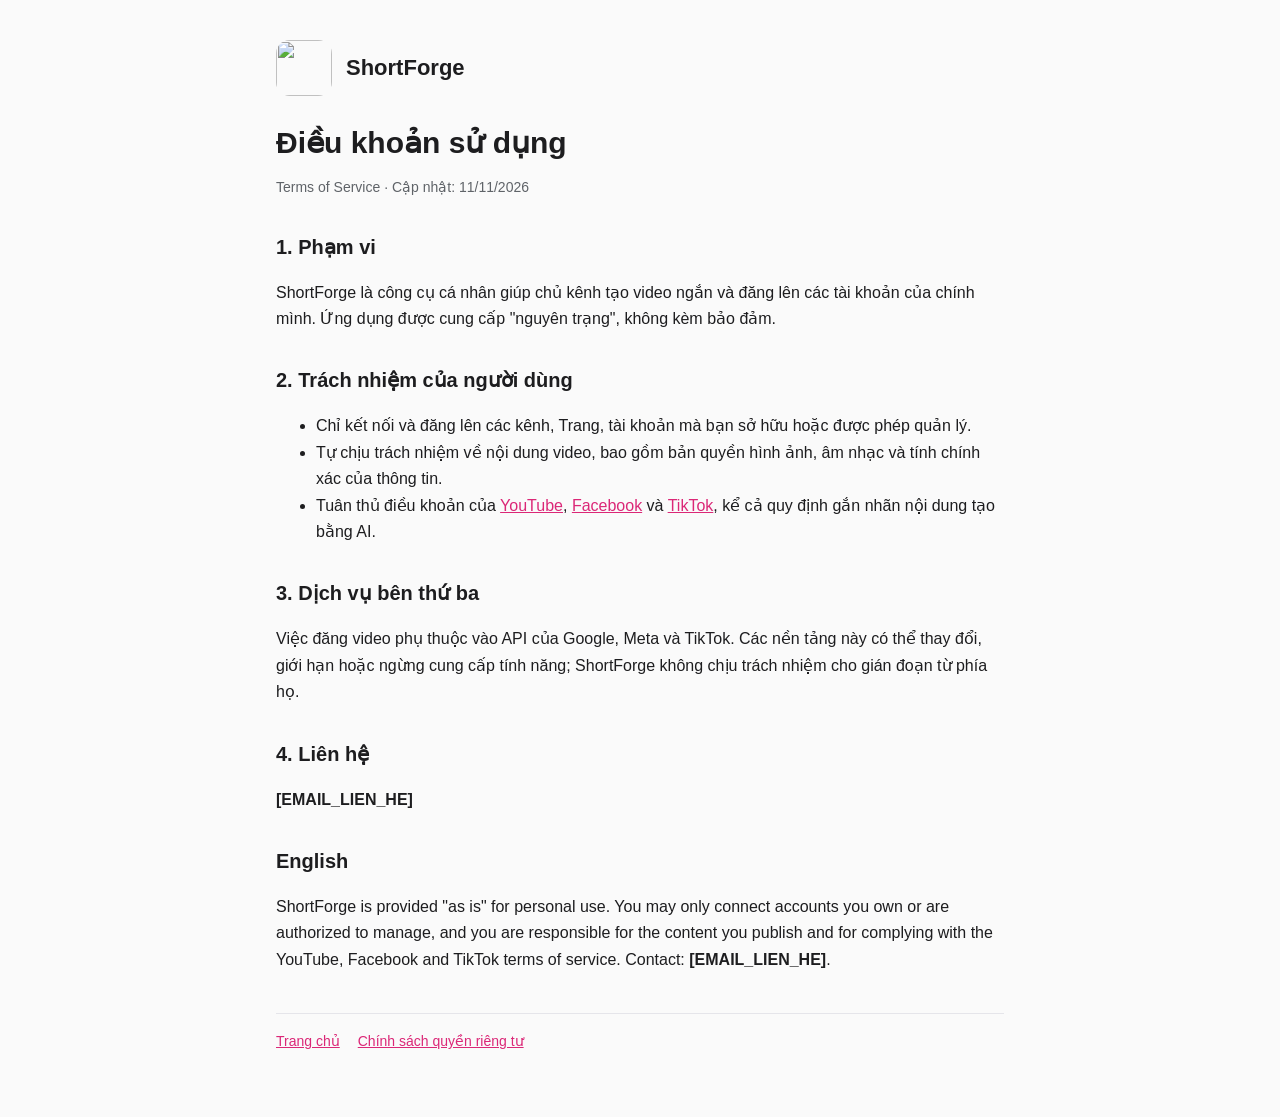
==== terms.html @ a095d534 "Add files via upload" ====
<!doctype html>
<html lang="vi">
<head>
<meta charset="utf-8">
<meta name="viewport" content="width=device-width, initial-scale=1">
<title>ShortForge Terms</title>
<link rel="icon" href="icon.png">
<link rel="stylesheet" href="style.css">
</head>
<body>
<main>
  <header><img src="icon.png" alt=""><a href="index.html">ShortForge</a></header>
  <h1>Điều khoản sử dụng</h1>
  <p class="muted">Terms of Service · Cập nhật: 11/11/2026</p>

  <h2>1. Phạm vi</h2>
  <p>ShortForge là công cụ cá nhân giúp chủ kênh tạo video ngắn và đăng lên các tài khoản của chính mình.
     Ứng dụng được cung cấp "nguyên trạng", không kèm bảo đảm.</p>

  <h2>2. Trách nhiệm của người dùng</h2>
  <ul>
    <li>Chỉ kết nối và đăng lên các kênh, Trang, tài khoản mà bạn sở hữu hoặc được phép quản lý.</li>
    <li>Tự chịu trách nhiệm về nội dung video, bao gồm bản quyền hình ảnh, âm nhạc và tính chính xác của thông tin.</li>
    <li>Tuân thủ điều khoản của <a href="https://www.youtube.com/t/terms">YouTube</a>,
        <a href="https://www.facebook.com/terms">Facebook</a> và
        <a href="https://www.tiktok.com/legal/terms-of-service">TikTok</a>,
        kể cả quy định gắn nhãn nội dung tạo bằng AI.</li>
  </ul>

  <h2>3. Dịch vụ bên thứ ba</h2>
  <p>Việc đăng video phụ thuộc vào API của Google, Meta và TikTok. Các nền tảng này có thể thay đổi, giới hạn
     hoặc ngừng cung cấp tính năng; ShortForge không chịu trách nhiệm cho gián đoạn từ phía họ.</p>

  <h2>4. Liên hệ</h2>
  <p><strong>[EMAIL_LIEN_HE]</strong></p>

  <h2>English</h2>
  <p>ShortForge is provided "as is" for personal use. You may only connect accounts you own or are authorized to
     manage, and you are responsible for the content you publish and for complying with the YouTube, Facebook and
     TikTok terms of service. Contact: <strong>[EMAIL_LIEN_HE]</strong>.</p>

  <nav>
    <a href="index.html">Trang chủ</a>
    <a href="privacy.html">Chính sách quyền riêng tư</a>
  </nav>
</main>
</body>
</html>
---- style.css ----
:root { --bg: #fafafa; --fg: #1d1d1f; --muted: #5f6368; --accent: #db2777; --card: #fff; --line: #e5e5ea; }
@media (prefers-color-scheme: dark) {
  :root { --bg: #111114; --fg: #f2f2f7; --muted: #a1a1aa; --accent: #f472b6; --card: #1c1c21; --line: #2c2c33; }
}
* { box-sizing: border-box; }
body { margin: 0; background: var(--bg); color: var(--fg); font: 16px/1.65 -apple-system, "Segoe UI", Roboto, sans-serif; }
main { max-width: 760px; margin: 0 auto; padding: 40px 16px 64px; }
header { display: flex; align-items: center; gap: 14px; margin-bottom: 28px; }
header img { width: 56px; height: 56px; border-radius: 14px; }
header a { color: inherit; text-decoration: none; font-weight: 700; font-size: 22px; }
h1 { font-size: 30px; line-height: 1.25; margin: 0 0 8px; }
h2 { font-size: 20px; margin: 32px 0 8px; }
p, li { color: var(--fg); }
.muted { color: var(--muted); font-size: 14px; }
.card { background: var(--card); border: 1px solid var(--line); border-radius: 14px; padding: 20px; margin: 16px 0; }
nav { margin-top: 40px; padding-top: 16px; border-top: 1px solid var(--line); display: flex; gap: 18px; flex-wrap: wrap; font-size: 14px; }
a { color: var(--accent); }
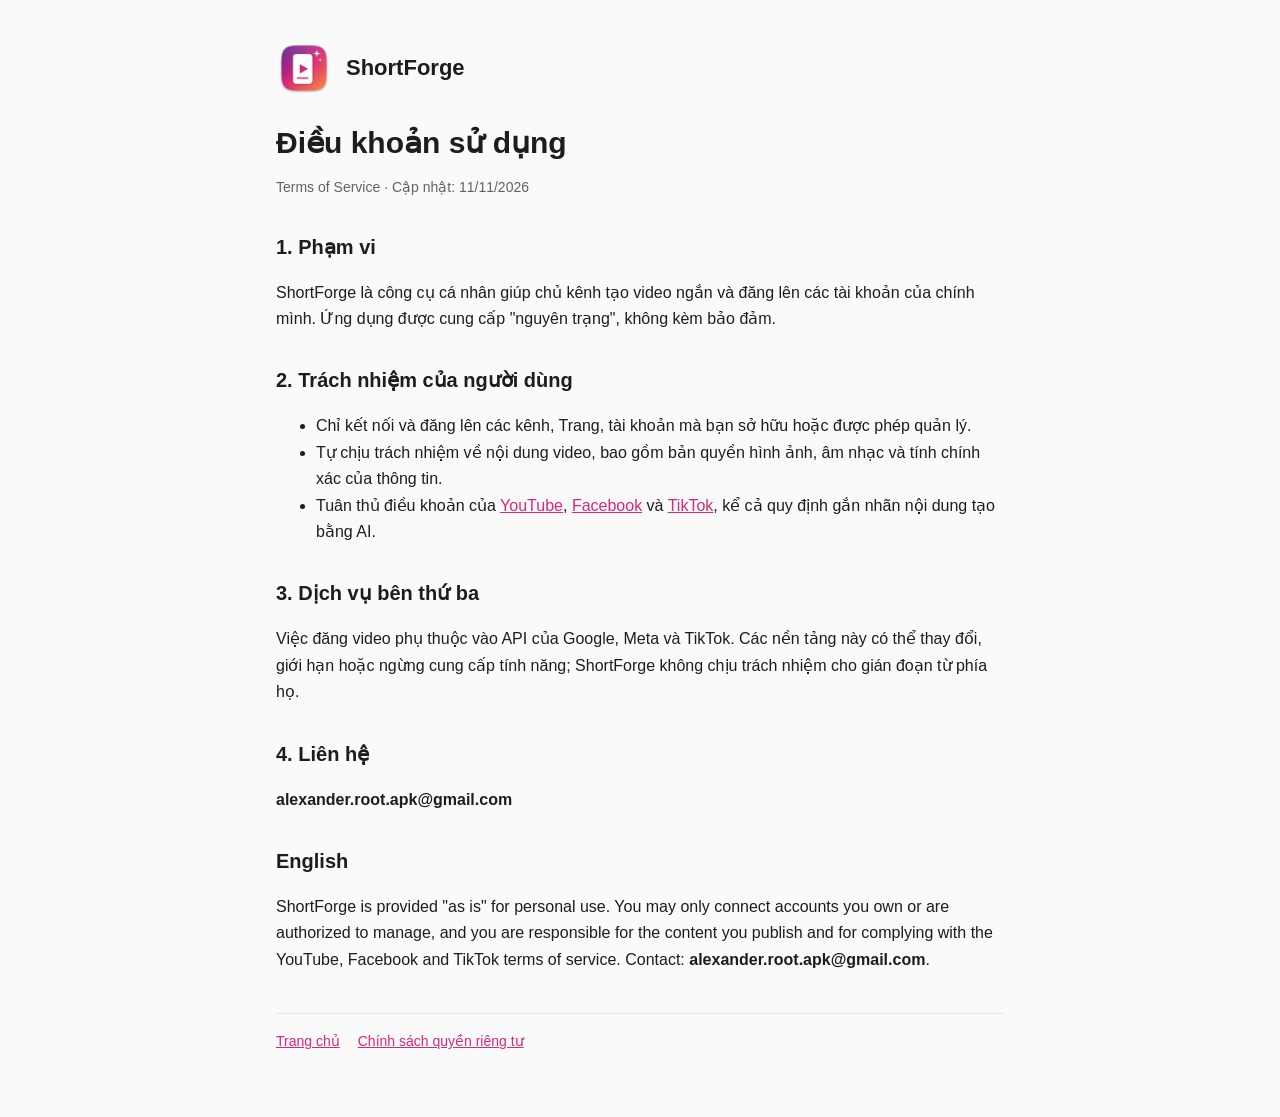
==== commit 9949696f: "Add files via upload" ====
--- a/terms.html
+++ b/terms.html
@@ -32,12 +32,12 @@
      hoặc ngừng cung cấp tính năng; ShortForge không chịu trách nhiệm cho gián đoạn từ phía họ.</p>
 
   <h2>4. Liên hệ</h2>
-  <p><strong>[EMAIL_LIEN_HE]</strong></p>
+  <p><strong>alexander.root.apk@gmail.com</strong></p>
 
   <h2>English</h2>
   <p>ShortForge is provided "as is" for personal use. You may only connect accounts you own or are authorized to
      manage, and you are responsible for the content you publish and for complying with the YouTube, Facebook and
-     TikTok terms of service. Contact: <strong>[EMAIL_LIEN_HE]</strong>.</p>
+     TikTok terms of service. Contact: <strong>alexander.root.apk@gmail.com</strong>.</p>
 
   <nav>
     <a href="index.html">Trang chủ</a>
